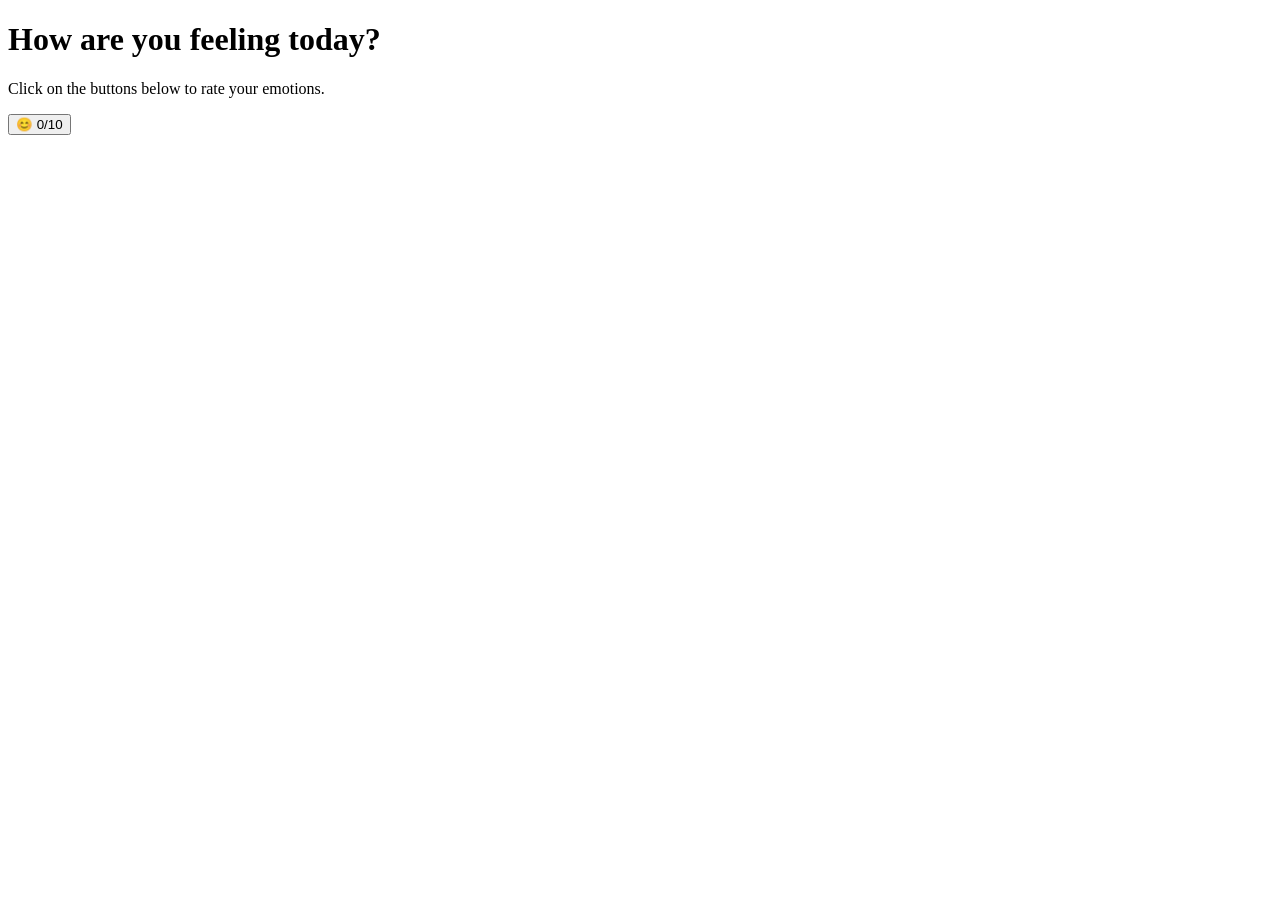
==== 8-DOM Manipulation/EmojiReactor/index.html @ 626c4e0b "Add html structure" ====
<!doctype html>
<html lang="en">
  <head>
    <meta charset="UTF-8" />
    <meta name="viewport" content="width=device-width, initial-scale=1.0" />
    <title>Emoji Reactor</title>
    <link rel="stylesheet" href="./styles.css" />
  </head>
  <body>
    <main>
      <h1 class="title">How are you feeling today?</h1>
      <p class="description">
        Click on the buttons below to rate your emotions.
      </p>
      <div class="btn-container">
        <button id="happy-btn" class="emoji-btn" aria-label="Happy face emoji">
          <span role="img" aria-hidden="true"> 😊 </span>
          <span class="count">0/10</span>
        </button>
      </div>
    </main>
    <script src="./script.js"></script>
  </body>
</html>
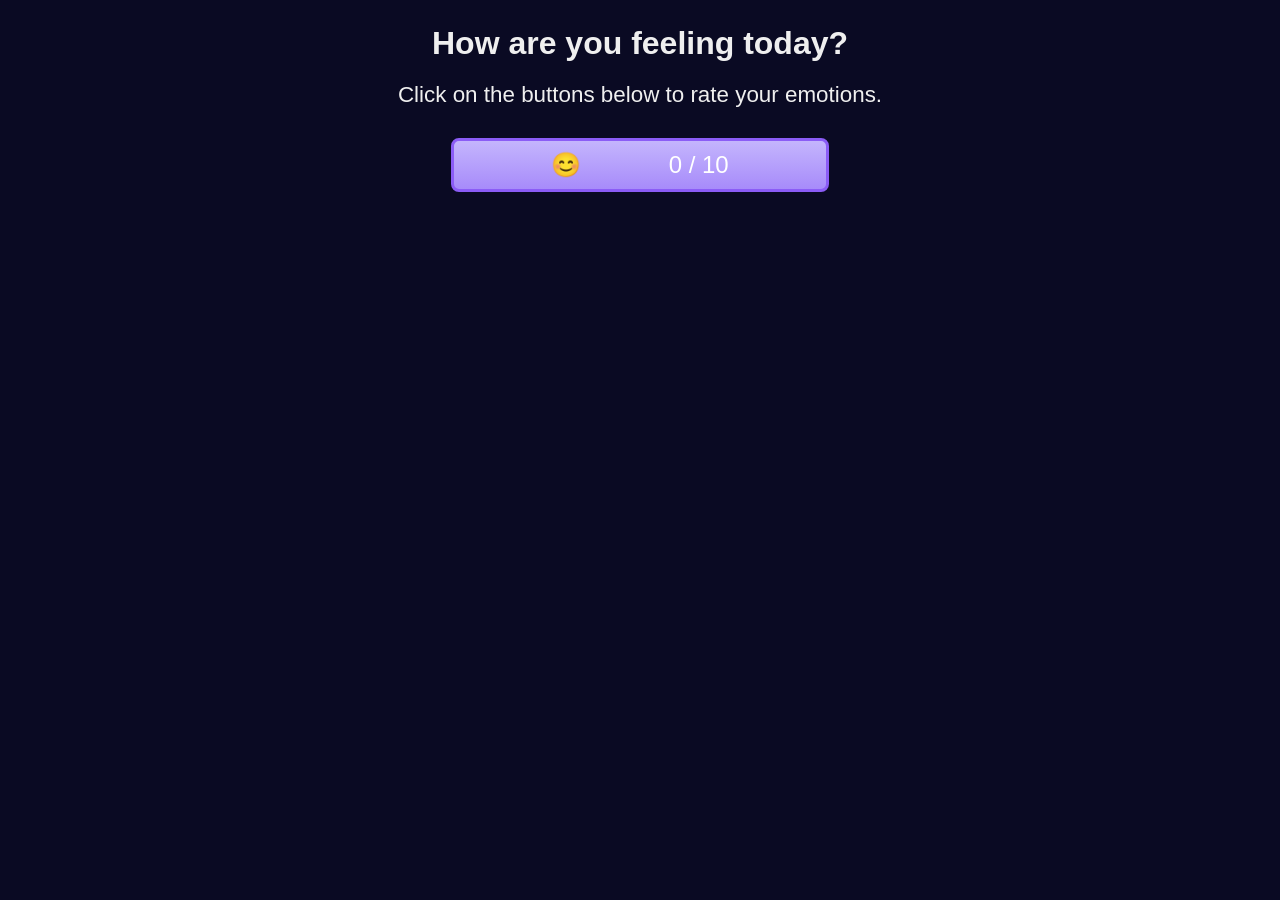
==== commit f1a3017e: "Add css" ====
--- a/8-DOM Manipulation/EmojiReactor/index.html
+++ b/8-DOM Manipulation/EmojiReactor/index.html
@@ -15,7 +15,7 @@
       <div class="btn-container">
         <button id="happy-btn" class="emoji-btn" aria-label="Happy face emoji">
           <span role="img" aria-hidden="true"> 😊 </span>
-          <span class="count">0/10</span>
+          <span class="count">0 / 10</span>
         </button>
       </div>
     </main>
--- a/8-DOM Manipulation/EmojiReactor/styles.css
+++ b/8-DOM Manipulation/EmojiReactor/styles.css
@@ -0,0 +1,79 @@
+*,
+*::before,
+*::after {
+  box-sizing: border-box;
+  margin: 0;
+  padding: 0;
+}
+
+:root {
+  --light-grey: #efefef;
+  --white: #ffffff;
+  --very-dark-blue: #0a0a23;
+  --light-purple: #a78bfa;
+  --very-light-purple: #c4b5fd;
+  --purple: #8b5cf6;
+}
+
+body {
+  background-color: var(--very-dark-blue);
+  color: var(--light-grey);
+  font-family: sans-serif;
+}
+
+main {
+  text-align: center;
+  padding: 10px;
+}
+
+.btn-container,
+button {
+  display: flex;
+  justify-content: space-evenly;
+  align-items: center;
+}
+
+.btn-container {
+  flex-direction: column;
+}
+
+.emoji-btn {
+  width: 70%;
+  cursor: pointer;
+  color: var(--white);
+  background-color: var(--light-purple);
+  background-image: linear-gradient(
+    to bottom,
+    var(--very-light-purple),
+    var(--light-purple)
+  );
+  border: 3px solid var(--purple);
+  border-radius: 8px;
+  padding: 10px;
+  font-size: 1.5rem;
+  margin: 10px 0;
+  transition:
+    background-color 0.3s ease,
+    transform 0.2s ease;
+}
+
+@media (min-width: 768px) {
+  .emoji-btn {
+    width: 30%;
+  }
+}
+
+.emoji-btn:hover {
+  background-color: var(--purple);
+  background-image: none;
+}
+
+.title {
+  margin-top: 15px;
+  font-size: 2rem;
+}
+
+.description {
+  font-size: 1.4rem;
+  margin: 20px 0;
+}
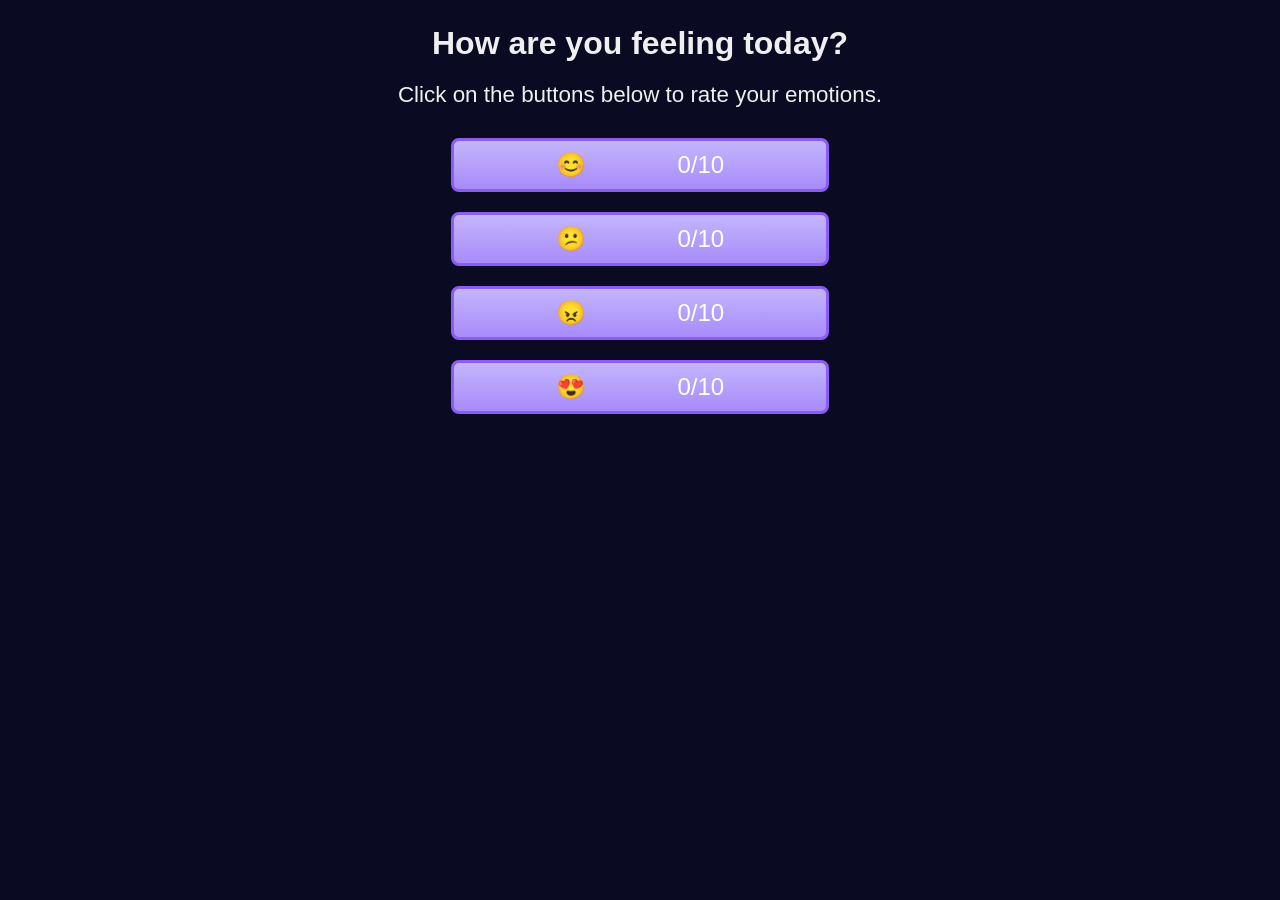
==== commit a6172cba: "Emoji Reactor complete" ====
--- a/8-DOM Manipulation/EmojiReactor/index.html
+++ b/8-DOM Manipulation/EmojiReactor/index.html
@@ -9,13 +9,34 @@
   <body>
     <main>
       <h1 class="title">How are you feeling today?</h1>
+
       <p class="description">
         Click on the buttons below to rate your emotions.
       </p>
       <div class="btn-container">
         <button id="happy-btn" class="emoji-btn" aria-label="Happy face emoji">
-          <span role="img" aria-hidden="true"> 😊 </span>
-          <span class="count">0 / 10</span>
+          <span role="img" aria-hidden="true">😊</span>
+          <span class="count">0/10</span>
+        </button>
+        <button
+          id="confused-btn"
+          class="emoji-btn"
+          aria-label="Confused face emoji"
+        >
+          <span role="img" aria-hidden="true">😕</span>
+          <span class="count">0/10</span>
+        </button>
+        <button id="sad-btn" class="emoji-btn" aria-label="Angry face emoji">
+          <span role="img" aria-hidden="true">😠</span>
+          <span class="count">0/10</span>
+        </button>
+        <button
+          id="loving-btn"
+          class="emoji-btn"
+          aria-label="Loving face emoji"
+        >
+          <span role="img" aria-hidden="true">😍</span>
+          <span class="count">0/10</span>
         </button>
       </div>
     </main>
